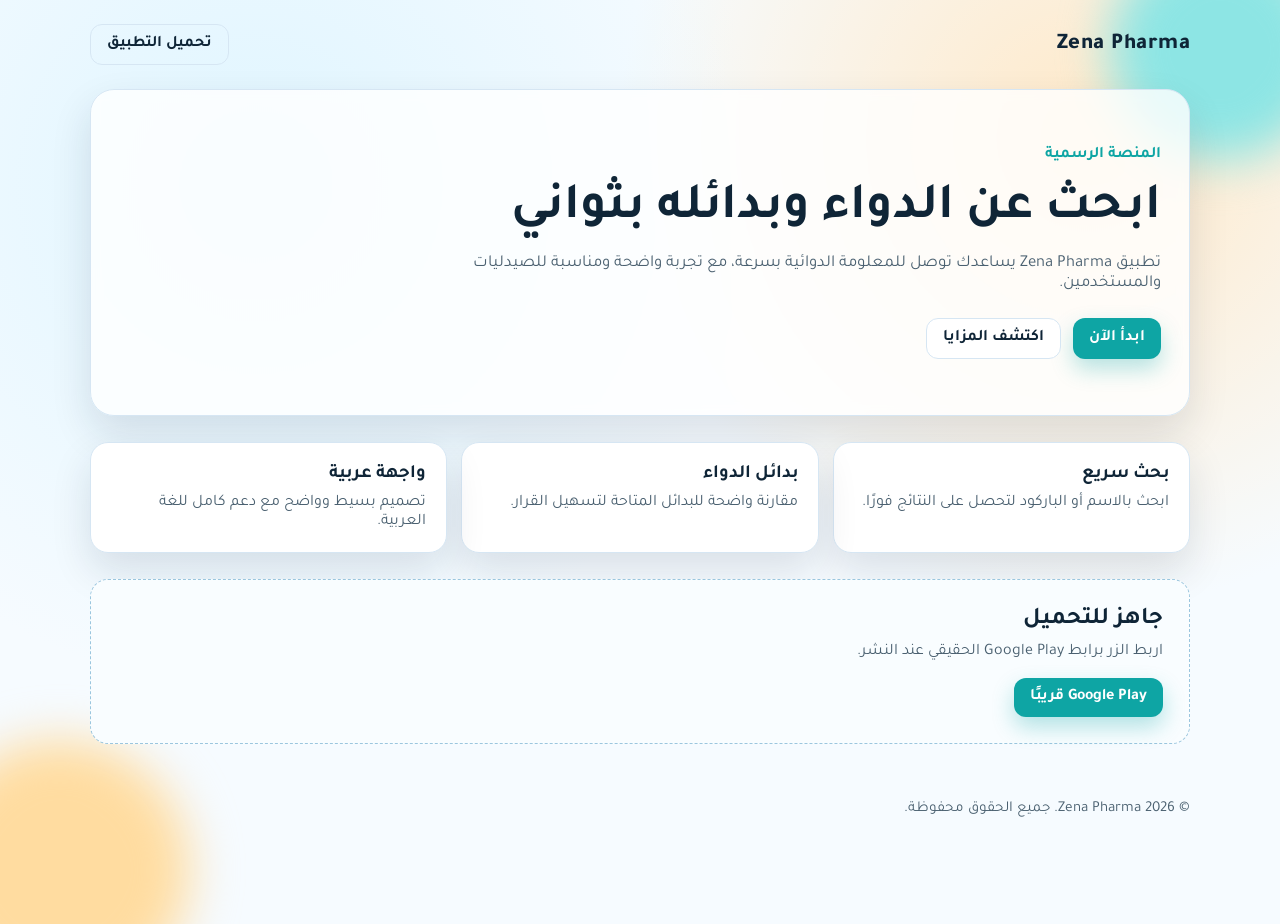
==== index.html @ b35e7153 "Initial website" ====
<!doctype html>
<html lang="ar" dir="rtl">
<head>
  <meta charset="UTF-8" />
  <meta name="viewport" content="width=device-width, initial-scale=1.0" />
  <title>Zena Pharma | تطبيق الأدوية الذكي</title>
  <meta name="description" content="الموقع الرسمي لتطبيق Zena Pharma للبحث عن الأدوية والبدائل بسهولة." />
  <link rel="preconnect" href="https://fonts.googleapis.com">
  <link rel="preconnect" href="https://fonts.gstatic.com" crossorigin>
  <link href="https://fonts.googleapis.com/css2?family=Tajawal:wght@400;500;700;800&display=swap" rel="stylesheet">
  <link rel="stylesheet" href="styles.css" />
</head>
<body>
  <div class="bg-shape shape-1"></div>
  <div class="bg-shape shape-2"></div>

  <header class="topbar">
    <div class="brand">Zena Pharma</div>
    <a class="btn ghost" href="#download">تحميل التطبيق</a>
  </header>

  <main>
    <section class="hero reveal">
      <p class="kicker">المنصة الرسمية</p>
      <h1>ابحث عن الدواء وبدائله بثواني</h1>
      <p class="subtitle">
        تطبيق Zena Pharma يساعدك توصل للمعلومة الدوائية بسرعة، مع تجربة واضحة ومناسبة للصيدليات والمستخدمين.
      </p>
      <div class="actions">
        <a class="btn primary" href="#download">ابدأ الآن</a>
        <a class="btn secondary" href="#features">اكتشف المزايا</a>
      </div>
    </section>

    <section id="features" class="features reveal">
      <article class="card">
        <h3>بحث سريع</h3>
        <p>ابحث بالاسم أو الباركود لتحصل على النتائج فورًا.</p>
      </article>
      <article class="card">
        <h3>بدائل الدواء</h3>
        <p>مقارنة واضحة للبدائل المتاحة لتسهيل القرار.</p>
      </article>
      <article class="card">
        <h3>واجهة عربية</h3>
        <p>تصميم بسيط وواضح مع دعم كامل للغة العربية.</p>
      </article>
    </section>

    <section id="download" class="download reveal">
      <h2>جاهز للتحميل</h2>
      <p>اربط الزر برابط Google Play الحقيقي عند النشر.</p>
      <a class="btn primary" href="#" aria-label="رابط التحميل من Google Play">Google Play قريبًا</a>
    </section>
  </main>

  <footer>
    <p>© <span id="year"></span> Zena Pharma. جميع الحقوق محفوظة.</p>
  </footer>

  <script src="script.js"></script>
</body>
</html>
---- styles.css ----
:root {
  --bg: #f6fbff;
  --text: #0f2537;
  --muted: #4a6070;
  --primary: #0ea5a4;
  --secondary: #f59e0b;
  --surface: #ffffffcc;
  --border: #d6e6f3;
  --shadow: 0 18px 40px rgba(15, 37, 55, 0.12);
}

* {
  box-sizing: border-box;
}

body {
  margin: 0;
  font-family: "Tajawal", sans-serif;
  background: radial-gradient(circle at 20% 20%, #dff5ff, transparent 40%),
    radial-gradient(circle at 85% 15%, #ffe9c9, transparent 35%),
    var(--bg);
  color: var(--text);
  min-height: 100vh;
  overflow-x: hidden;
}

.bg-shape {
  position: fixed;
  z-index: -1;
  border-radius: 50%;
  filter: blur(24px);
}

.shape-1 {
  width: 220px;
  height: 220px;
  background: #8de5e4;
  top: -60px;
  right: -50px;
}

.shape-2 {
  width: 260px;
  height: 260px;
  background: #ffdca0;
  bottom: -100px;
  left: -70px;
}

.topbar {
  width: min(1100px, 92%);
  margin: 24px auto;
  display: flex;
  align-items: center;
  justify-content: space-between;
}

.brand {
  font-weight: 800;
  font-size: 1.4rem;
  letter-spacing: 0.5px;
}

main {
  width: min(1100px, 92%);
  margin: 0 auto;
  padding-bottom: 36px;
}

.hero {
  padding: 56px 28px;
  background: var(--surface);
  border: 1px solid var(--border);
  border-radius: 24px;
  backdrop-filter: blur(6px);
  box-shadow: var(--shadow);
}

.kicker {
  margin: 0;
  color: var(--primary);
  font-weight: 700;
}

h1 {
  margin: 14px 0;
  font-size: clamp(2rem, 4vw, 3.2rem);
  line-height: 1.2;
}

.subtitle {
  margin: 0;
  color: var(--muted);
  max-width: 700px;
  font-size: 1.05rem;
}

.actions {
  margin-top: 24px;
  display: flex;
  gap: 12px;
  flex-wrap: wrap;
}

.btn {
  display: inline-flex;
  align-items: center;
  justify-content: center;
  text-decoration: none;
  border-radius: 12px;
  padding: 10px 16px;
  font-weight: 700;
  transition: transform 180ms ease, box-shadow 180ms ease, background 180ms ease;
}

.btn:hover {
  transform: translateY(-2px);
}

.btn.primary {
  background: var(--primary);
  color: #fff;
  box-shadow: 0 10px 22px rgba(14, 165, 164, 0.3);
}

.btn.secondary {
  background: #fff;
  color: var(--text);
  border: 1px solid var(--border);
}

.btn.ghost {
  background: transparent;
  color: var(--text);
  border: 1px solid var(--border);
}

.features {
  margin-top: 26px;
  display: grid;
  grid-template-columns: repeat(3, minmax(0, 1fr));
  gap: 14px;
}

.card {
  background: #fff;
  border: 1px solid var(--border);
  border-radius: 18px;
  padding: 20px;
  box-shadow: var(--shadow);
}

.card h3 {
  margin-top: 0;
  margin-bottom: 8px;
}

.card p {
  margin: 0;
  color: var(--muted);
}

.download {
  margin-top: 26px;
  padding: 26px;
  border-radius: 18px;
  border: 1px dashed #9bc6de;
  background: #f9fdff;
}

.download h2 {
  margin: 0 0 8px;
}

.download p {
  margin: 0 0 16px;
  color: var(--muted);
}

footer {
  width: min(1100px, 92%);
  margin: 20px auto 28px;
  color: var(--muted);
  font-size: 0.95rem;
}

.reveal {
  opacity: 0;
  transform: translateY(14px);
  animation: reveal 650ms ease forwards;
}

.features.reveal {
  animation-delay: 120ms;
}

.download.reveal {
  animation-delay: 220ms;
}

@keyframes reveal {
  to {
    opacity: 1;
    transform: translateY(0);
  }
}

@media (max-width: 850px) {
  .features {
    grid-template-columns: 1fr;
  }

  .hero {
    padding: 38px 20px;
  }
}
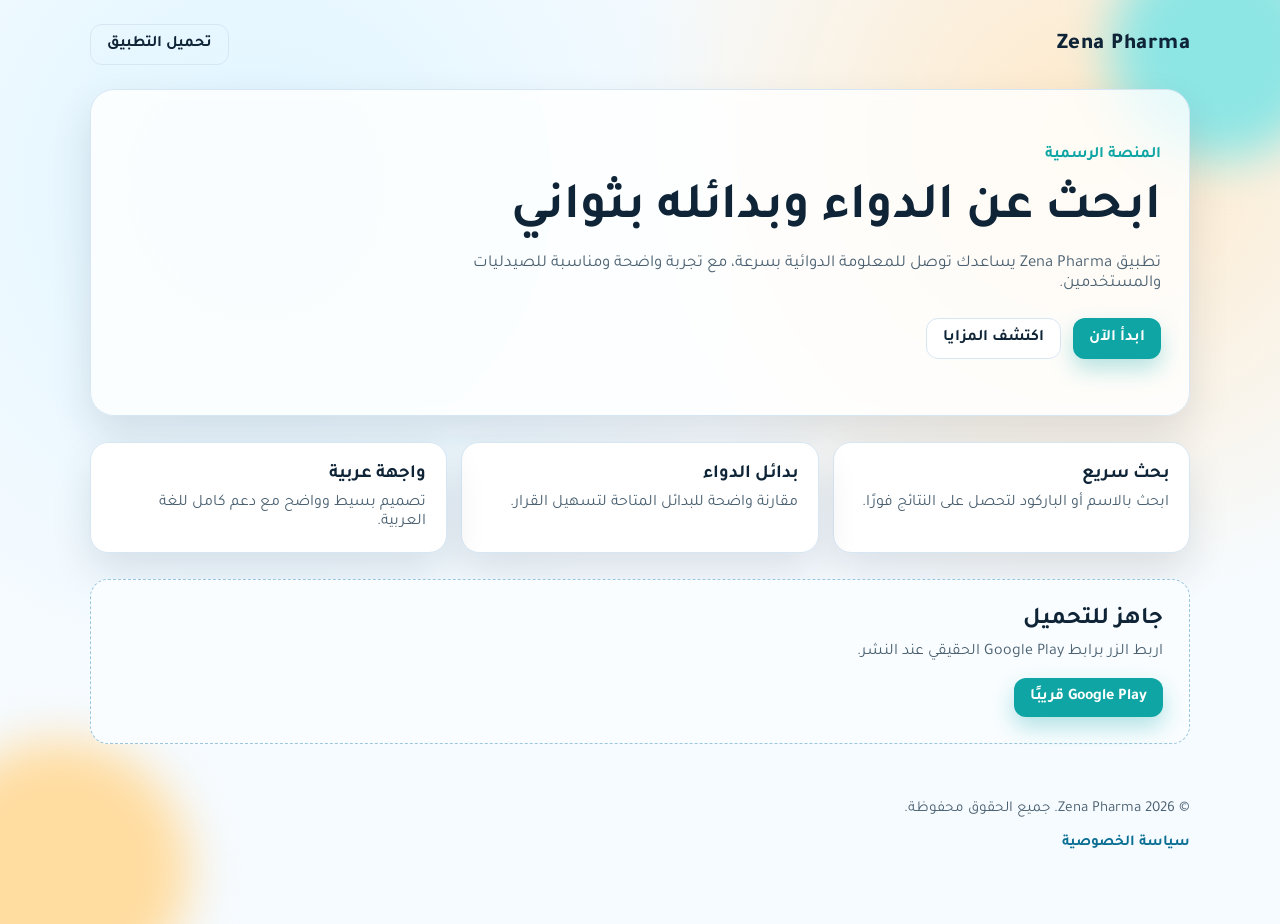
==== commit 5f8575c0: "Add Arabic privacy policy page and homepage link" ====
--- a/index.html
+++ b/index.html
@@ -56,6 +56,7 @@
 
   <footer>
     <p>© <span id="year"></span> Zena Pharma. جميع الحقوق محفوظة.</p>
+    <p><a href="privacy-policy.html">سياسة الخصوصية</a></p>
   </footer>
 
   <script src="script.js"></script>
--- a/styles.css
+++ b/styles.css
@@ -214,3 +214,13 @@
     padding: 38px 20px;
   }
 }
+
+footer a {
+  color: #0b6f94;
+  font-weight: 700;
+  text-decoration: none;
+}
+
+footer a:hover {
+  text-decoration: underline;
+}
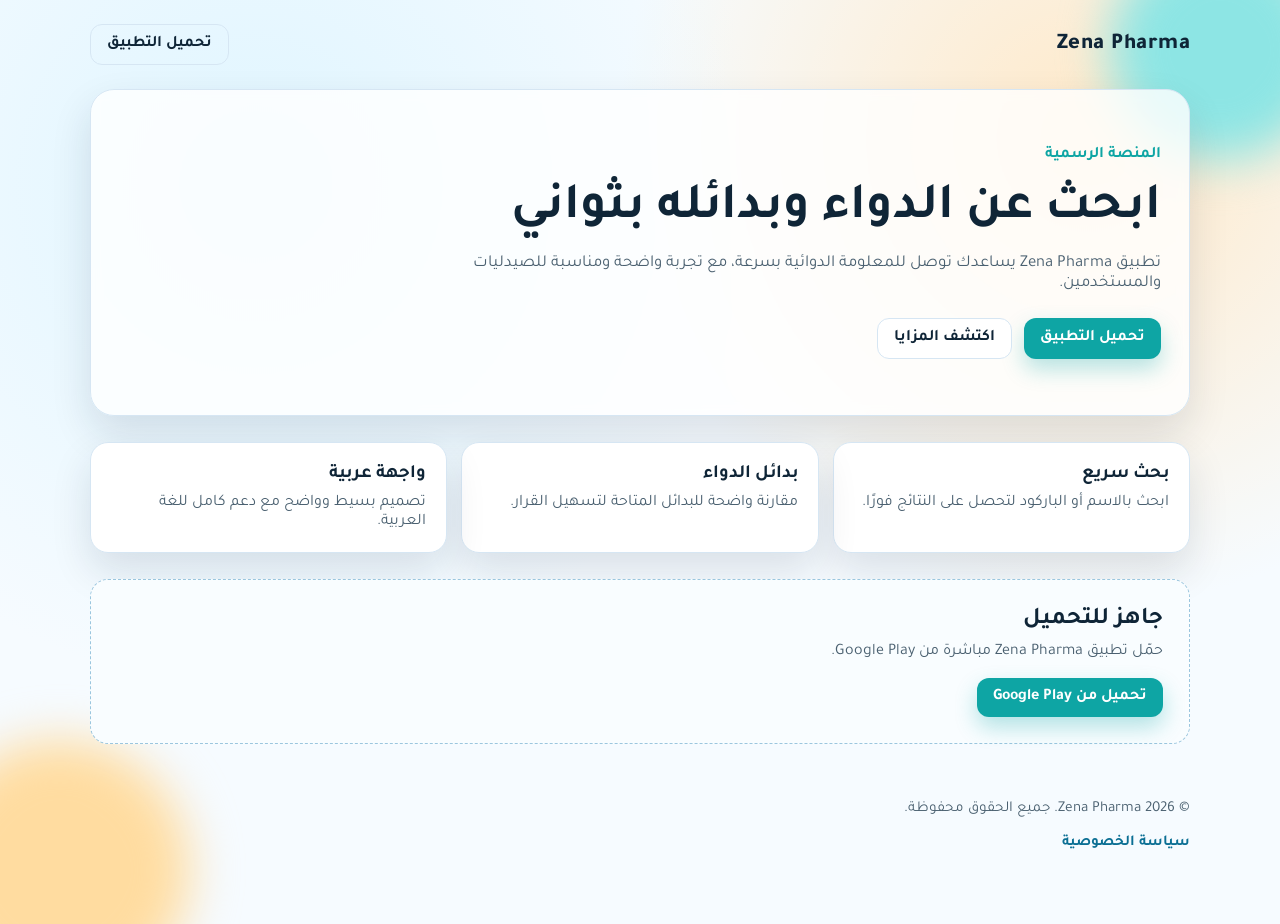
==== commit 853457a3: "Link homepage to Google Play" ====
--- a/index.html
+++ b/index.html
@@ -27,7 +27,7 @@
         تطبيق Zena Pharma يساعدك توصل للمعلومة الدوائية بسرعة، مع تجربة واضحة ومناسبة للصيدليات والمستخدمين.
       </p>
       <div class="actions">
-        <a class="btn primary" href="#download">ابدأ الآن</a>
+        <a class="btn primary" href="https://play.google.com/store/apps/details?id=com.zena.zenapharma" target="_blank" rel="noopener">تحميل التطبيق</a>
         <a class="btn secondary" href="#features">اكتشف المزايا</a>
       </div>
     </section>
@@ -49,8 +49,8 @@
 
     <section id="download" class="download reveal">
       <h2>جاهز للتحميل</h2>
-      <p>اربط الزر برابط Google Play الحقيقي عند النشر.</p>
-      <a class="btn primary" href="#" aria-label="رابط التحميل من Google Play">Google Play قريبًا</a>
+      <p>حمّل تطبيق Zena Pharma مباشرة من Google Play.</p>
+      <a class="btn primary" href="https://play.google.com/store/apps/details?id=com.zena.zenapharma" target="_blank" rel="noopener" aria-label="تحميل تطبيق Zena Pharma من Google Play">تحميل من Google Play</a>
     </section>
   </main>
 
--- a/styles.css
+++ b/styles.css
@@ -184,6 +184,16 @@
   font-size: 0.95rem;
 }
 
+footer a {
+  color: #0b6f94;
+  font-weight: 700;
+  text-decoration: none;
+}
+
+footer a:hover {
+  text-decoration: underline;
+}
+
 .reveal {
   opacity: 0;
   transform: translateY(14px);
@@ -214,13 +224,3 @@
     padding: 38px 20px;
   }
 }
-
-footer a {
-  color: #0b6f94;
-  font-weight: 700;
-  text-decoration: none;
-}
-
-footer a:hover {
-  text-decoration: underline;
-}
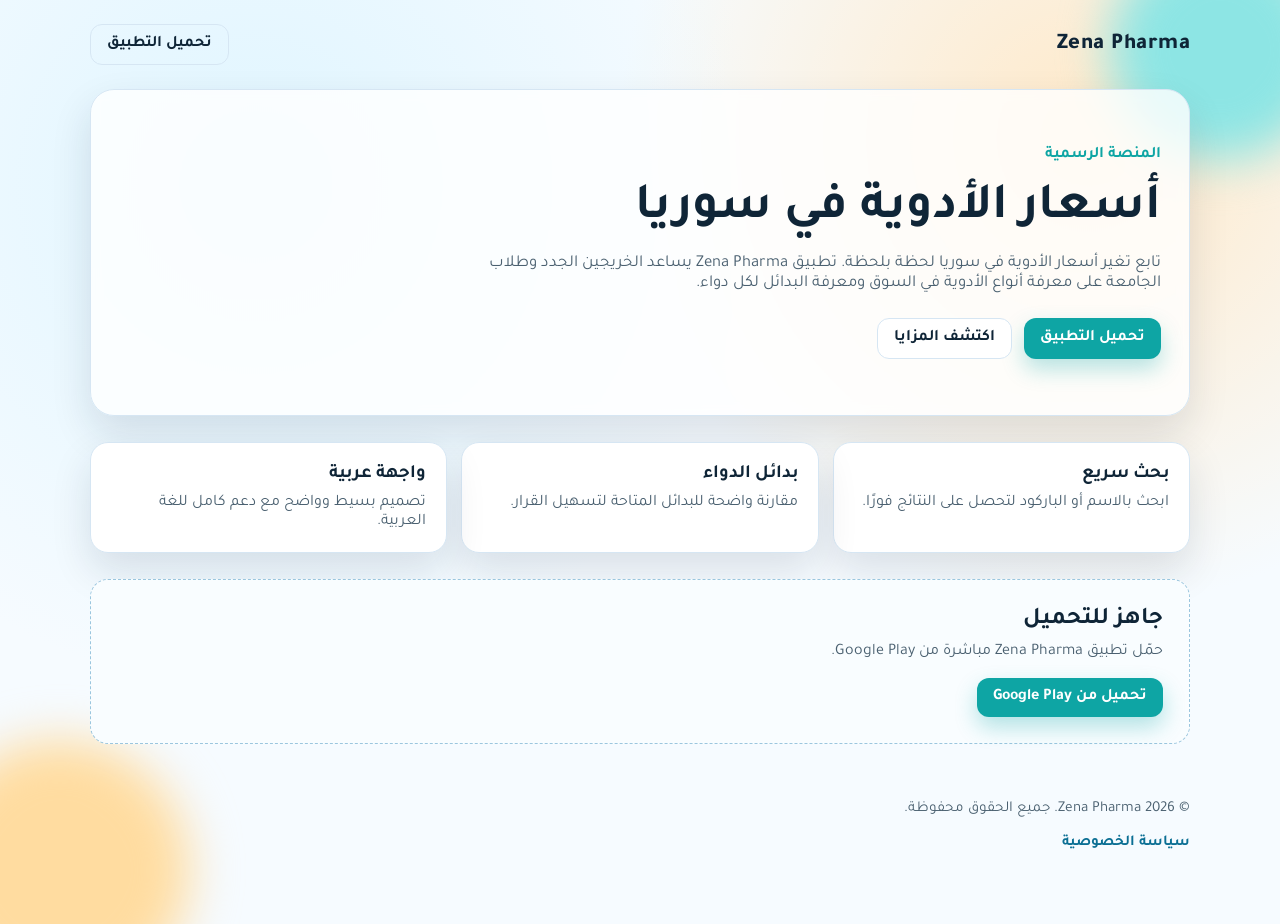
==== commit ffa5a8bd: "Update homepage drug pricing messaging" ====
--- a/index.html
+++ b/index.html
@@ -3,12 +3,58 @@
 <head>
   <meta charset="UTF-8" />
   <meta name="viewport" content="width=device-width, initial-scale=1.0" />
-  <title>Zena Pharma | تطبيق الأدوية الذكي</title>
-  <meta name="description" content="الموقع الرسمي لتطبيق Zena Pharma للبحث عن الأدوية والبدائل بسهولة." />
+  <title>أسعار الأدوية في سوريا | Zena Pharma</title>
+  <meta name="description" content="تابع تغير أسعار الأدوية في سوريا لحظة بلحظة مع تطبيق Zena Pharma لمعرفة الأدوية المتوفرة في السوق وبدائل كل دواء." />
+  <meta name="robots" content="index, follow" />
+  <meta name="theme-color" content="#0ea5a4" />
+  <meta name="application-name" content="Zena Pharma" />
+  <link rel="canonical" href="https://zenapharma.github.io/" />
+  <link rel="alternate" hreflang="ar" href="https://zenapharma.github.io/" />
+  <link rel="icon" href="favicon.ico" sizes="32x32" />
+  <link rel="icon" type="image/png" href="assets/icons/favicon-32.png" sizes="32x32" />
+  <link rel="apple-touch-icon" href="assets/icons/apple-touch-icon.png" />
+  <link rel="manifest" href="site.webmanifest" />
+  <meta property="og:type" content="website" />
+  <meta property="og:locale" content="ar_AR" />
+  <meta property="og:site_name" content="Zena Pharma" />
+  <meta property="og:title" content="أسعار الأدوية في سوريا | Zena Pharma" />
+  <meta property="og:description" content="تابع تغير أسعار الأدوية في سوريا لحظة بلحظة واعرف أنواع الأدوية وبدائل كل دواء." />
+  <meta property="og:url" content="https://zenapharma.github.io/" />
+  <meta property="og:image" content="https://zenapharma.github.io/assets/og-image.png" />
+  <meta property="og:image:alt" content="شعار تطبيق Zena Pharma" />
+  <meta property="og:image:width" content="1200" />
+  <meta property="og:image:height" content="630" />
+  <meta name="twitter:card" content="summary_large_image" />
+  <meta name="twitter:title" content="أسعار الأدوية في سوريا | Zena Pharma" />
+  <meta name="twitter:description" content="تابع تغير أسعار الأدوية في سوريا لحظة بلحظة واعرف أنواع الأدوية وبدائل كل دواء." />
+  <meta name="twitter:image" content="https://zenapharma.github.io/assets/og-image.png" />
+  <meta name="twitter:image:alt" content="شعار تطبيق Zena Pharma" />
+  <meta property="al:android:package" content="com.zena.zenapharma" />
+  <meta property="al:android:app_name" content="Zena Pharma" />
+  <meta property="al:android:url" content="market://details?id=com.zena.zenapharma" />
+  <meta property="al:web:url" content="https://play.google.com/store/apps/details?id=com.zena.zenapharma" />
   <link rel="preconnect" href="https://fonts.googleapis.com">
   <link rel="preconnect" href="https://fonts.gstatic.com" crossorigin>
   <link href="https://fonts.googleapis.com/css2?family=Tajawal:wght@400;500;700;800&display=swap" rel="stylesheet">
   <link rel="stylesheet" href="styles.css" />
+  <script type="application/ld+json">
+    {
+      "@context": "https://schema.org",
+      "@type": "MobileApplication",
+      "name": "Zena Pharma",
+      "operatingSystem": "Android",
+      "applicationCategory": "MedicalApplication",
+      "description": "تطبيق Zena Pharma يساعدك على متابعة أسعار الأدوية في سوريا ومعرفة الأدوية المتوفرة في السوق وبدائل كل دواء.",
+      "url": "https://zenapharma.github.io/",
+      "image": "https://zenapharma.github.io/assets/og-image.png",
+      "downloadUrl": "https://play.google.com/store/apps/details?id=com.zena.zenapharma",
+      "offers": {
+        "@type": "Offer",
+        "price": "0",
+        "priceCurrency": "USD"
+      }
+    }
+  </script>
 </head>
 <body>
   <div class="bg-shape shape-1"></div>
@@ -16,15 +62,16 @@
 
   <header class="topbar">
     <div class="brand">Zena Pharma</div>
-    <a class="btn ghost" href="#download">تحميل التطبيق</a>
+    <a class="btn ghost" href="https://play.google.com/store/apps/details?id=com.zena.zenapharma" target="_blank" rel="noopener">تحميل التطبيق</a>
   </header>
 
   <main>
     <section class="hero reveal">
       <p class="kicker">المنصة الرسمية</p>
-      <h1>ابحث عن الدواء وبدائله بثواني</h1>
+      <h1>أسعار الأدوية في سوريا</h1>
       <p class="subtitle">
-        تطبيق Zena Pharma يساعدك توصل للمعلومة الدوائية بسرعة، مع تجربة واضحة ومناسبة للصيدليات والمستخدمين.
+        تابع تغير أسعار الأدوية في سوريا لحظة بلحظة. تطبيق Zena Pharma يساعد الخريجين الجدد وطلاب الجامعة
+        على معرفة أنواع الأدوية في السوق ومعرفة البدائل لكل دواء.
       </p>
       <div class="actions">
         <a class="btn primary" href="https://play.google.com/store/apps/details?id=com.zena.zenapharma" target="_blank" rel="noopener">تحميل التطبيق</a>
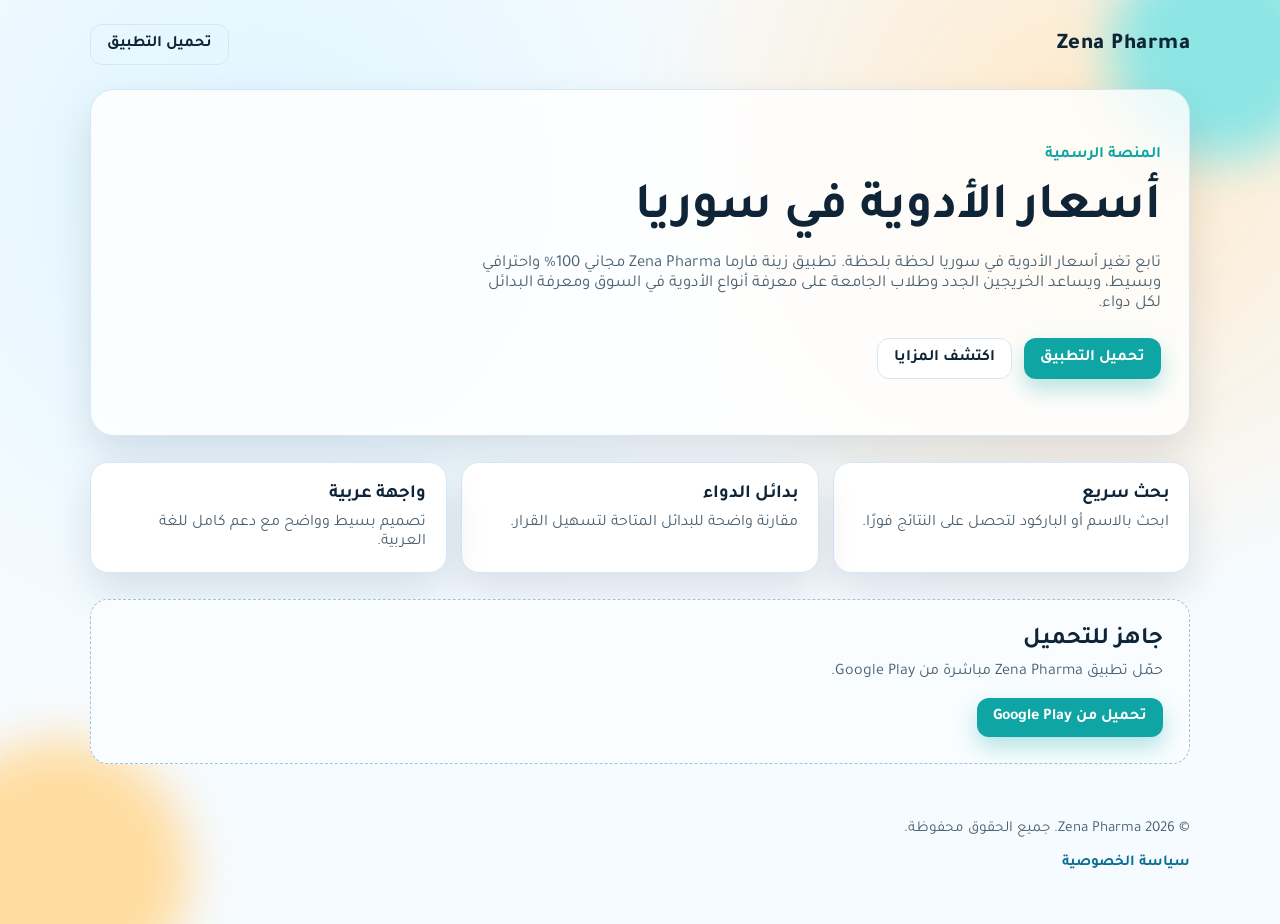
==== commit a35394e9: "Add Arabic app name to homepage" ====
--- a/index.html
+++ b/index.html
@@ -4,7 +4,7 @@
   <meta charset="UTF-8" />
   <meta name="viewport" content="width=device-width, initial-scale=1.0" />
   <title>أسعار الأدوية في سوريا | Zena Pharma</title>
-  <meta name="description" content="تابع تغير أسعار الأدوية في سوريا لحظة بلحظة مع تطبيق Zena Pharma لمعرفة الأدوية المتوفرة في السوق وبدائل كل دواء." />
+  <meta name="description" content="تطبيق زينة فارما Zena Pharma مجاني 100% واحترافي وبسيط لمتابعة أسعار الأدوية في سوريا ومعرفة الأدوية المتوفرة وبدائل كل دواء." />
   <meta name="robots" content="index, follow" />
   <meta name="theme-color" content="#0ea5a4" />
   <meta name="application-name" content="Zena Pharma" />
@@ -18,7 +18,7 @@
   <meta property="og:locale" content="ar_AR" />
   <meta property="og:site_name" content="Zena Pharma" />
   <meta property="og:title" content="أسعار الأدوية في سوريا | Zena Pharma" />
-  <meta property="og:description" content="تابع تغير أسعار الأدوية في سوريا لحظة بلحظة واعرف أنواع الأدوية وبدائل كل دواء." />
+  <meta property="og:description" content="تطبيق زينة فارما مجاني 100% واحترافي وبسيط لمتابعة أسعار الأدوية في سوريا ومعرفة بدائل كل دواء." />
   <meta property="og:url" content="https://zenapharma.github.io/" />
   <meta property="og:image" content="https://zenapharma.github.io/assets/og-image.png" />
   <meta property="og:image:alt" content="شعار تطبيق Zena Pharma" />
@@ -26,7 +26,7 @@
   <meta property="og:image:height" content="630" />
   <meta name="twitter:card" content="summary_large_image" />
   <meta name="twitter:title" content="أسعار الأدوية في سوريا | Zena Pharma" />
-  <meta name="twitter:description" content="تابع تغير أسعار الأدوية في سوريا لحظة بلحظة واعرف أنواع الأدوية وبدائل كل دواء." />
+  <meta name="twitter:description" content="تطبيق زينة فارما مجاني 100% واحترافي وبسيط لمتابعة أسعار الأدوية في سوريا ومعرفة بدائل كل دواء." />
   <meta name="twitter:image" content="https://zenapharma.github.io/assets/og-image.png" />
   <meta name="twitter:image:alt" content="شعار تطبيق Zena Pharma" />
   <meta property="al:android:package" content="com.zena.zenapharma" />
@@ -41,10 +41,11 @@
     {
       "@context": "https://schema.org",
       "@type": "MobileApplication",
-      "name": "Zena Pharma",
+      "name": "زينة فارما",
+      "alternateName": "Zena Pharma",
       "operatingSystem": "Android",
       "applicationCategory": "MedicalApplication",
-      "description": "تطبيق Zena Pharma يساعدك على متابعة أسعار الأدوية في سوريا ومعرفة الأدوية المتوفرة في السوق وبدائل كل دواء.",
+      "description": "تطبيق زينة فارما Zena Pharma مجاني 100% واحترافي وبسيط، يساعدك على متابعة أسعار الأدوية في سوريا ومعرفة الأدوية المتوفرة في السوق وبدائل كل دواء.",
       "url": "https://zenapharma.github.io/",
       "image": "https://zenapharma.github.io/assets/og-image.png",
       "downloadUrl": "https://play.google.com/store/apps/details?id=com.zena.zenapharma",
@@ -70,8 +71,8 @@
       <p class="kicker">المنصة الرسمية</p>
       <h1>أسعار الأدوية في سوريا</h1>
       <p class="subtitle">
-        تابع تغير أسعار الأدوية في سوريا لحظة بلحظة. تطبيق Zena Pharma يساعد الخريجين الجدد وطلاب الجامعة
-        على معرفة أنواع الأدوية في السوق ومعرفة البدائل لكل دواء.
+        تابع تغير أسعار الأدوية في سوريا لحظة بلحظة. تطبيق زينة فارما Zena Pharma مجاني 100% واحترافي وبسيط،
+        ويساعد الخريجين الجدد وطلاب الجامعة على معرفة أنواع الأدوية في السوق ومعرفة البدائل لكل دواء.
       </p>
       <div class="actions">
         <a class="btn primary" href="https://play.google.com/store/apps/details?id=com.zena.zenapharma" target="_blank" rel="noopener">تحميل التطبيق</a>
